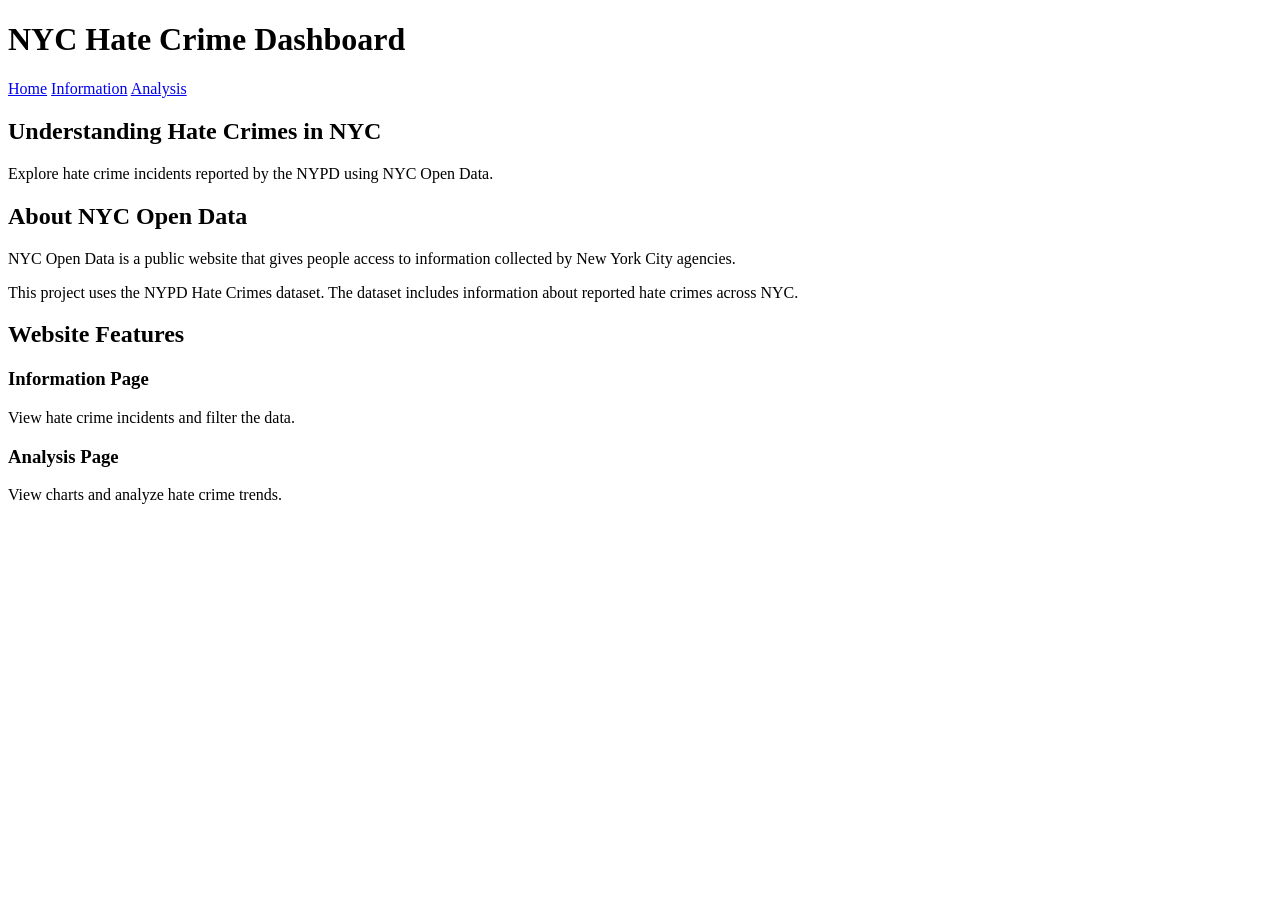
==== NYC Open Data Project/index.html @ 4dea9428 "htdutr" ====
<!DOCTYPE html>
<html>
<head>
    <title>NYC Hate Crime Dashboard</title>
    <link rel="stylesheet" href="style.css">
</head>
<body>

<div class="nav">
    <h1>NYC Hate Crime Dashboard</h1>

    <div>
        <a href="index.html">Home</a>
        <a href="info.html">Information</a>
        <a href="analysis.html">Analysis</a>
    </div>
</div>

<div class="hero">
    <h2>Understanding Hate Crimes in NYC</h2>

    <p>
        Explore hate crime incidents reported by the NYPD using NYC Open Data.
    </p>
</div>

<div class="content">
    <h2>About NYC Open Data</h2>

    <p>
        NYC Open Data is a public website that gives people access to information collected by New York City agencies.
    </p>

    <p>
        This project uses the NYPD Hate Crimes dataset. The dataset includes information about reported hate crimes across NYC.
    </p>
</div>

<div class="content">
    <h2>Website Features</h2>

    <div class="card-container">

        <div class="card">
            <h3>Information Page</h3>

            <p>
                View hate crime incidents and filter the data.
            </p>
        </div>

        <div class="card">
            <h3>Analysis Page</h3>

            <p>
                View charts and analyze hate crime trends.
            </p>
        </div>

    </div>
</div>

</body>
</html>
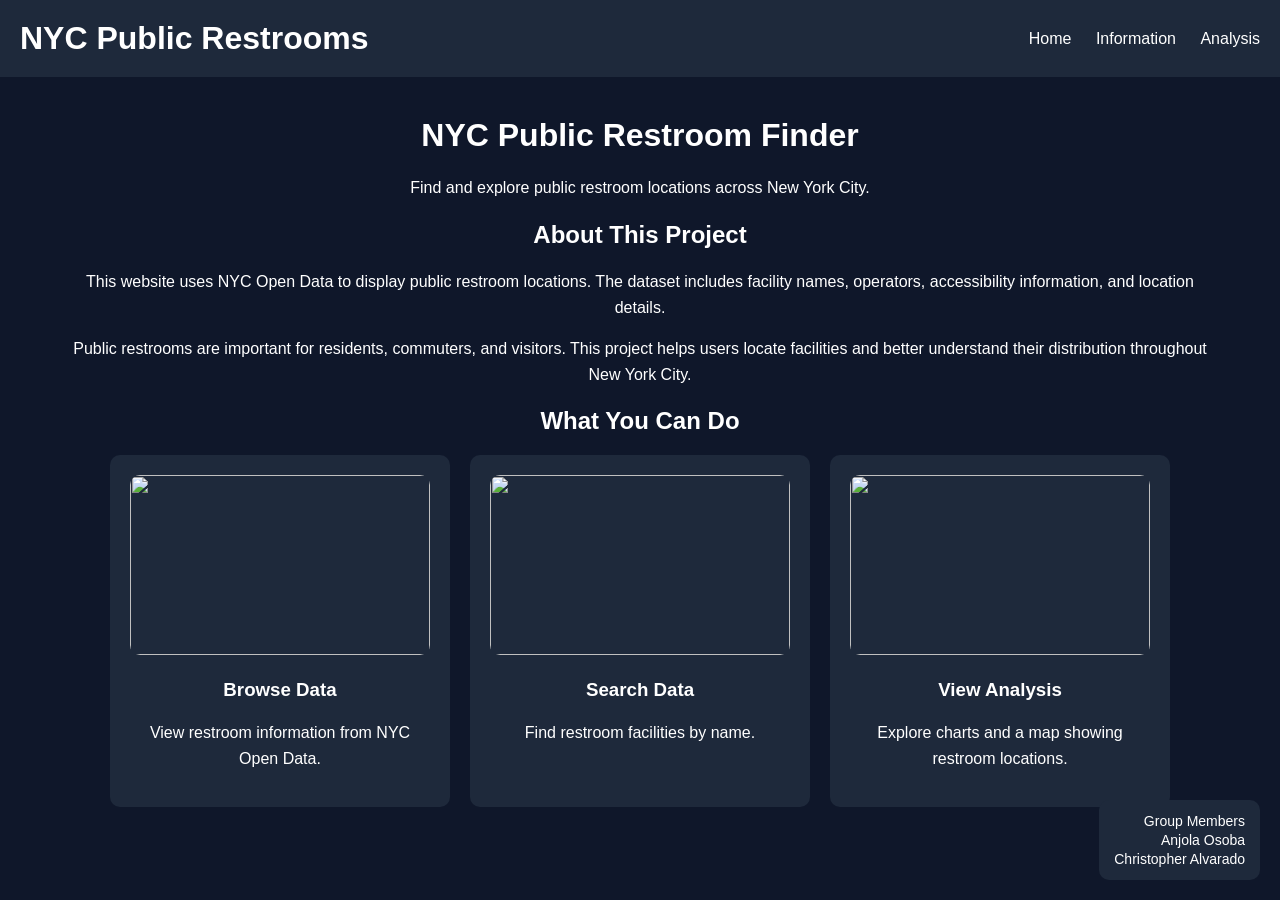
==== commit 6f7c8325: "fghgcthc" ====
--- a/NYC Open Data Project/index.html
+++ b/NYC Open Data Project/index.html
@@ -1,64 +1,78 @@
 <!DOCTYPE html>
 <html>
 <head>
-    <title>NYC Hate Crime Dashboard</title>
+    <meta charset="UTF-8">
+    <meta name="viewport" content="width=device-width, initial-scale=1.0">
+    <title>NYC Public Restrooms</title>
     <link rel="stylesheet" href="style.css">
 </head>
+
 <body>
 
 <div class="nav">
-    <h1>NYC Hate Crime Dashboard</h1>
+
+    <h1>NYC Public Restrooms</h1>
 
     <div>
         <a href="index.html">Home</a>
         <a href="info.html">Information</a>
         <a href="analysis.html">Analysis</a>
     </div>
-</div>
 
-<div class="hero">
-    <h2>Understanding Hate Crimes in NYC</h2>
-
-    <p>
-        Explore hate crime incidents reported by the NYPD using NYC Open Data.
-    </p>
 </div>
 
 <div class="content">
-    <h2>About NYC Open Data</h2>
+
+    <h1>NYC Public Restroom Finder</h1>
 
     <p>
-        NYC Open Data is a public website that gives people access to information collected by New York City agencies.
+        Find and explore public restroom locations across New York City.
+    </p>
+
+    <h2>About This Project</h2>
+
+    <p>
+        This website uses NYC Open Data to display public restroom locations.
+        The dataset includes facility names, operators, accessibility
+        information, and location details.
     </p>
 
     <p>
-        This project uses the NYPD Hate Crimes dataset. The dataset includes information about reported hate crimes across NYC.
+        Public restrooms are important for residents, commuters, and visitors.
+        This project helps users locate facilities and better understand their
+        distribution throughout New York City.
     </p>
-</div>
 
-<div class="content">
-    <h2>Website Features</h2>
+    <h2>What You Can Do</h2>
 
     <div class="card-container">
 
         <div class="card">
-            <h3>Information Page</h3>
-
-            <p>
-                View hate crime incidents and filter the data.
-            </p>
+            <img src="https://www.amny.com/wp-content/uploads/2024/07/Screen-Shot-2024-07-31-at-2.49.12-PM.jpg?w=779" class="card-img">
+            <h3>Browse Data</h3>
+            <p>View restroom information from NYC Open Data.</p>
         </div>
 
         <div class="card">
-            <h3>Analysis Page</h3>
+            <img src="https://greenphl.com/wp-content/uploads/2025/07/LaurenBelcher_PhillyPhlush4-1.jpg" class="card-img">
+            <h3>Search Data</h3>
+            <p>Find restroom facilities by name.</p>
+        </div>
 
-            <p>
-                View charts and analyze hate crime trends.
-            </p>
+        <div class="card">
+            <img src="https://assets3.thrillist.com/v1/image/3180158/414x310/crop;webp=auto;jpeg_quality=60;progressive.jpg" class="card-img">
+            <h3>View Analysis</h3>
+            <p>Explore charts and a map showing restroom locations.</p>
         </div>
 
     </div>
+
 </div>
 
 </body>
+<footer class="group-members">
+    <p>Group Members</p>
+    <p>Anjola Osoba</p>
+    <p>Christopher Alvarado</p>
+</footer>
 </html>
--- a/NYC Open Data Project/style.css
+++ b/NYC Open Data Project/style.css
@@ -0,0 +1,144 @@
+body{
+    margin:0;
+    font-family:Arial, sans-serif;
+    background-color:#0f172a;
+    color:white;
+}
+
+.nav{
+    background-color:#1e293b;
+    padding:20px;
+    display:flex;
+    justify-content:space-between;
+    align-items:center;
+}
+
+.nav h1{
+    margin:0;
+}
+
+.nav a{
+    color:white;
+    text-decoration:none;
+    margin-left:20px;
+}
+
+.nav a:hover{
+    color:crimson;
+}
+
+.content{
+    width:90%;
+    margin:auto;
+    padding:20px;
+    text-align:center;
+}
+
+.content p{
+    line-height:1.6;
+}
+
+.card-container{
+    display:flex;
+    justify-content:center;
+    gap:20px;
+    flex-wrap:wrap;
+    margin-top:20px;
+}
+
+.card{
+    background-color:#1e293b;
+    padding:20px;
+    border-radius:10px;
+    width:300px;
+    text-align:center;
+}
+
+.card:hover{
+    background-color:#334155;
+}
+
+.card-img{
+    width:100%;
+    height:180px;
+    border-radius:10px;
+    object-fit:cover;
+}
+
+.results{
+    display:grid;
+    grid-template-columns:repeat(3,1fr);
+    gap:20px;
+    margin-top:20px;
+}
+
+input{
+    padding:10px;
+    border:none;
+    border-radius:5px;
+    width:250px;
+}
+
+button{
+    background-color:crimson;
+    color:white;
+    border:none;
+    padding:10px 15px;
+    border-radius:5px;
+    cursor:pointer;
+    margin-left:5px;
+}
+
+button:hover{
+    background-color:darkred;
+}
+
+#chart,
+#accessChart,
+#statusChart,
+#operatorChart{
+    background-color:white;
+    padding:20px;
+    border-radius:10px;
+    margin-top:20px;
+    margin-bottom:20px;
+}
+
+#map{
+    height:500px;
+    border-radius:10px;
+    margin-top:20px;
+}
+
+h1,
+h2,
+h3{
+    margin-top:20px;
+}
+
+#topOperator {
+    background-color: #1e293b;
+    padding: 20px;
+    border-radius: 10px;
+    margin-top: 20px;
+    text-align: center;
+    width: 90%;
+    margin-left: auto;
+    margin-right: auto;
+}
+
+.group-members{
+    position:fixed;
+    bottom:20px;
+    right:20px;
+    background-color:#1e293b;
+    padding:10px 15px;
+    border-radius:10px;
+    text-align:right;
+    font-size:14px;
+    color:white;
+}
+
+.group-members p{
+    margin:3px 0;
+}
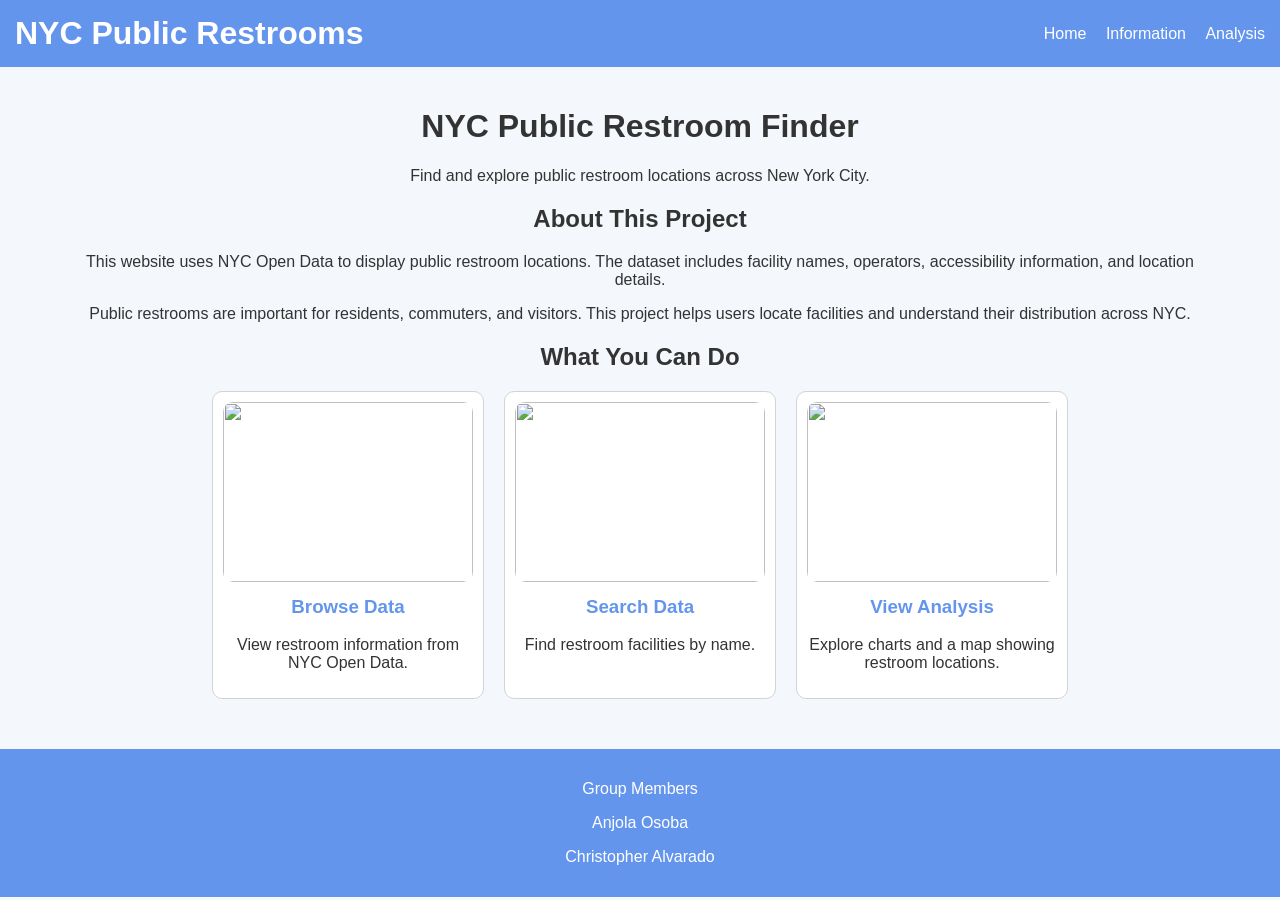
==== commit c42501e3: "dfg" ====
--- a/NYC Open Data Project/index.html
+++ b/NYC Open Data Project/index.html
@@ -10,7 +10,6 @@
 <body>
 
 <div class="nav">
-
     <h1>NYC Public Restrooms</h1>
 
     <div>
@@ -18,7 +17,6 @@
         <a href="info.html">Information</a>
         <a href="analysis.html">Analysis</a>
     </div>
-
 </div>
 
 <div class="content">
@@ -39,8 +37,7 @@
 
     <p>
         Public restrooms are important for residents, commuters, and visitors.
-        This project helps users locate facilities and better understand their
-        distribution throughout New York City.
+        This project helps users locate facilities and understand their distribution across NYC.
     </p>
 
     <h2>What You Can Do</h2>
@@ -69,10 +66,11 @@
 
 </div>
 
-</body>
-<footer class="group-members">
+<footer class="footer">
     <p>Group Members</p>
     <p>Anjola Osoba</p>
     <p>Christopher Alvarado</p>
 </footer>
+
+</body>
 </html>
--- a/NYC Open Data Project/style.css
+++ b/NYC Open Data Project/style.css
@@ -1,144 +1,102 @@
-body{
-    margin:0;
-    font-family:Arial, sans-serif;
-    background-color:#0f172a;
-    color:white;
+html, body {
+    margin: 0;
+    font-family: Arial, sans-serif;
+    background: #f4f7fb;
+    color: #333;
 }
 
-.nav{
-    background-color:#1e293b;
-    padding:20px;
-    display:flex;
-    justify-content:space-between;
-    align-items:center;
+/* NAV BAR */
+.nav {
+    background: cornflowerblue;
+    padding: 15px;
+    display: flex;
+    justify-content: space-between;
+    align-items: center;
 }
 
-.nav h1{
-    margin:0;
+.nav h1 {
+    color: white;
+    margin: 0;
 }
 
-.nav a{
-    color:white;
-    text-decoration:none;
-    margin-left:20px;
+.nav a {
+    color: white;
+    text-decoration: none;
+    margin-left: 15px;
 }
 
-.nav a:hover{
-    color:crimson;
+.nav a:hover {
+    text-decoration: underline;
 }
 
-.content{
-    width:90%;
-    margin:auto;
-    padding:20px;
-    text-align:center;
+/* PAGE CONTENT */
+.content {
+    width: 90%;
+    margin: auto;
+    text-align: center;
+    padding: 20px;
 }
 
-.content p{
-    line-height:1.6;
+/* HOMEPAGE CARDS */
+.card-container {
+    display: flex;
+    justify-content: center;
+    flex-wrap: wrap;
+    gap: 20px;
+    margin-top: 20px;
 }
 
-.card-container{
-    display:flex;
-    justify-content:center;
-    gap:20px;
-    flex-wrap:wrap;
-    margin-top:20px;
+.card {
+    width: 250px;
+    background: white;
+    border: 1px solid lightgray;
+    border-radius: 10px;
+    padding: 10px;
+    text-align: center;
 }
 
-.card{
-    background-color:#1e293b;
-    padding:20px;
-    border-radius:10px;
-    width:300px;
-    text-align:center;
+.card h3 {
+    color: cornflowerblue;
+    margin-top: 10px;
 }
 
-.card:hover{
-    background-color:#334155;
+/* IMAGES */
+.card-img {
+    width: 100%;
+    height: 180px;
+    object-fit: cover;
+    border-radius: 10px;
 }
 
-.card-img{
-    width:100%;
-    height:180px;
-    border-radius:10px;
-    object-fit:cover;
+/* FOOTER */
+.footer {
+    background: cornflowerblue;
+    color: white;
+    text-align: center;
+    padding: 15px;
+    margin-top: 30px;
 }
 
-.results{
-    display:grid;
-    grid-template-columns:repeat(3,1fr);
-    gap:20px;
-    margin-top:20px;
+#results {
+    display: flex;
+    flex-wrap: wrap;
+    gap: 20px;
+    justify-content: center;
+    margin-top: 20px;
 }
 
-input{
-    padding:10px;
-    border:none;
-    border-radius:5px;
-    width:250px;
+.card {
+    width: 250px;
+    padding: 10px;
+    background: white;
+    border: 1px solid lightgray;
+    text-align: center;
+    border-radius: 10px;
 }
 
-button{
-    background-color:crimson;
-    color:white;
-    border:none;
-    padding:10px 15px;
-    border-radius:5px;
-    cursor:pointer;
-    margin-left:5px;
-}
-
-button:hover{
-    background-color:darkred;
-}
-
-#chart,
-#accessChart,
-#statusChart,
-#operatorChart{
-    background-color:white;
-    padding:20px;
-    border-radius:10px;
-    margin-top:20px;
-    margin-bottom:20px;
-}
-
-#map{
-    height:500px;
-    border-radius:10px;
-    margin-top:20px;
-}
-
-h1,
-h2,
-h3{
-    margin-top:20px;
-}
-
-#topOperator {
-    background-color: #1e293b;
-    padding: 20px;
+#map {
+    height: 500px;
+    width: 100%;
+    margin-top: 30px;
     border-radius: 10px;
-    margin-top: 20px;
-    text-align: center;
-    width: 90%;
-    margin-left: auto;
-    margin-right: auto;
-}
-
-.group-members{
-    position:fixed;
-    bottom:20px;
-    right:20px;
-    background-color:#1e293b;
-    padding:10px 15px;
-    border-radius:10px;
-    text-align:right;
-    font-size:14px;
-    color:white;
-}
-
-.group-members p{
-    margin:3px 0;
 }
